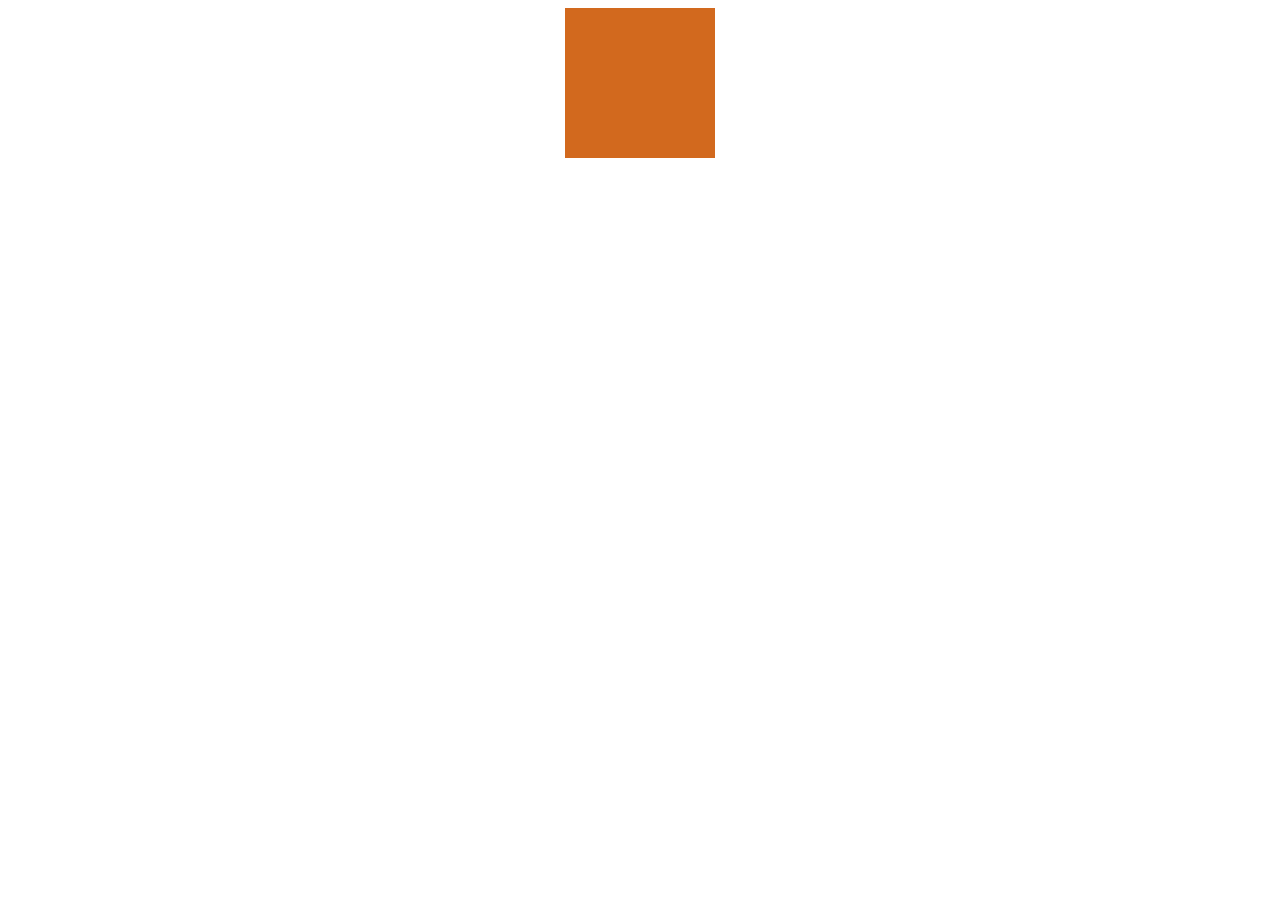
==== 1 - irock/index.html @ 6673bd2b "initial commit" ====
<!DOCTYPE html>
<html lang="en">
<head>
  <meta charset="UTF-8">
  <meta http-equiv="X-UA-Compatible" content="IE=edge">
  <meta name="viewport" content="width=device-width, initial-scale=1.0">
  <link rel="stylesheet" href="style.css">
  <title>IRock the pet</title>
</head>
<body onload="mensagem()">
  <div id="rock" onclick="touchRock()"></div>
</body>
<script  src="irock.js"></script>
</html>
---- 1 - irock/style.css ----
body {
  display: flex;
  height: 100%;
}

#rock {
  height: 150px;
  width: 150px;
  background-color: chocolate;
  margin: auto;
}
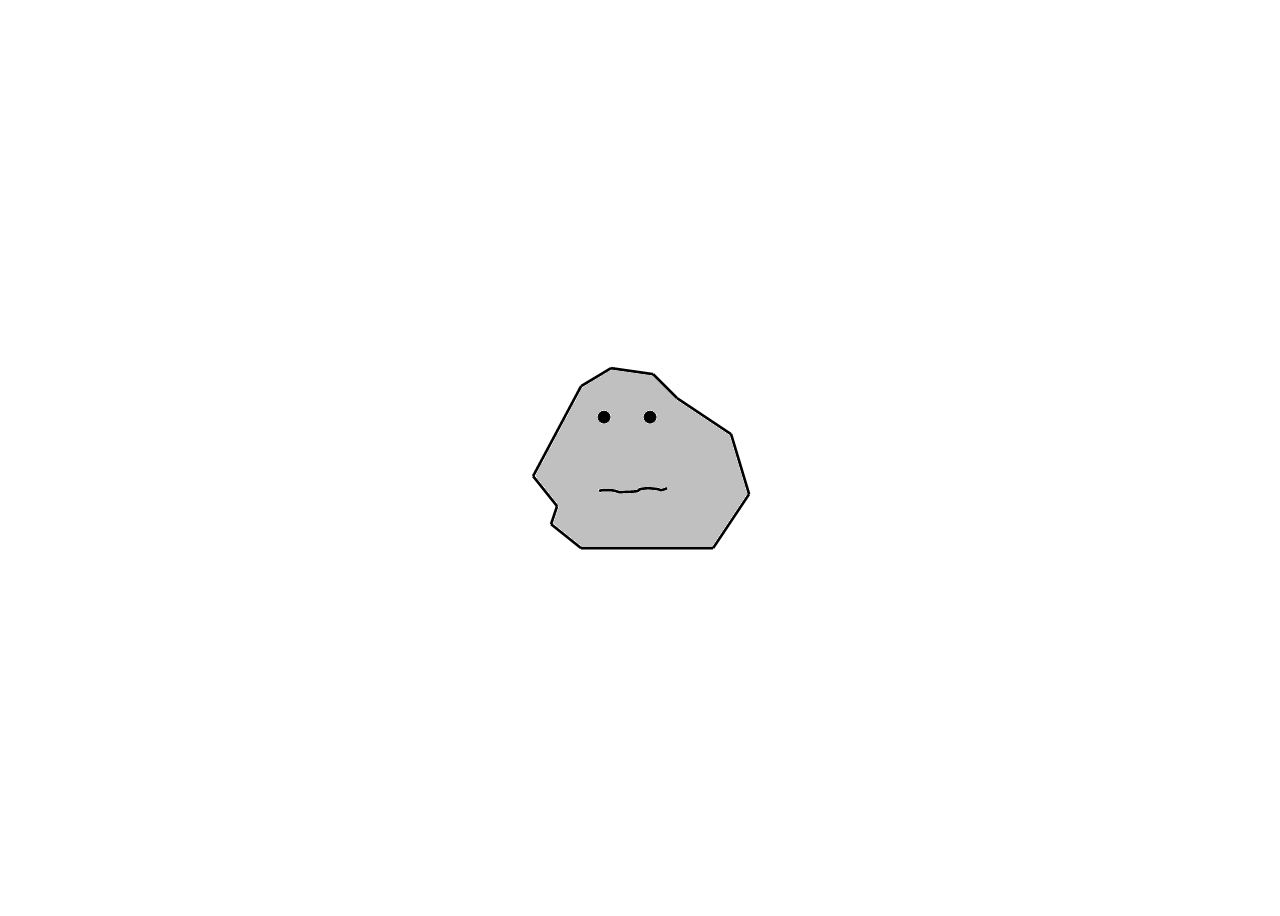
==== commit 52dd0f2c: "refactor: irock" ====
--- a/1 - irock/index.html
+++ b/1 - irock/index.html
@@ -1,14 +1,14 @@
 <!DOCTYPE html>
 <html lang="en">
-<head>
-  <meta charset="UTF-8">
-  <meta http-equiv="X-UA-Compatible" content="IE=edge">
-  <meta name="viewport" content="width=device-width, initial-scale=1.0">
-  <link rel="stylesheet" href="style.css">
-  <title>IRock the pet</title>
-</head>
-<body onload="mensagem()">
-  <div id="rock" onclick="touchRock()"></div>
-</body>
-<script  src="irock.js"></script>
-</html>+  <head>
+    <meta charset="UTF-8" />
+    <meta http-equiv="X-UA-Compatible" content="IE=edge" />
+    <meta name="viewport" content="width=device-width, initial-scale=1.0" />
+    <link rel="stylesheet" href="style.css" />
+    <title>IRock the virtual pet</title>
+  </head>
+  <body onload="message()">
+      <img src="rock.png" id="rock" alt="iRock" onclick="touchRock()" />
+  </body>
+  <script src="irock.js"></script>
+</html>
--- a/1 - irock/style.css
+++ b/1 - irock/style.css
@@ -1,11 +1,11 @@
 body {
   display: flex;
-  height: 100%;
+  height: 100vh;
+  justify-content: center;
+  align-items: center;
 }
 
-#rock {
-  height: 150px;
-  width: 150px;
-  background-color: chocolate;
-  margin: auto;
+#rock{
+  cursor: pointer;
 }
+
